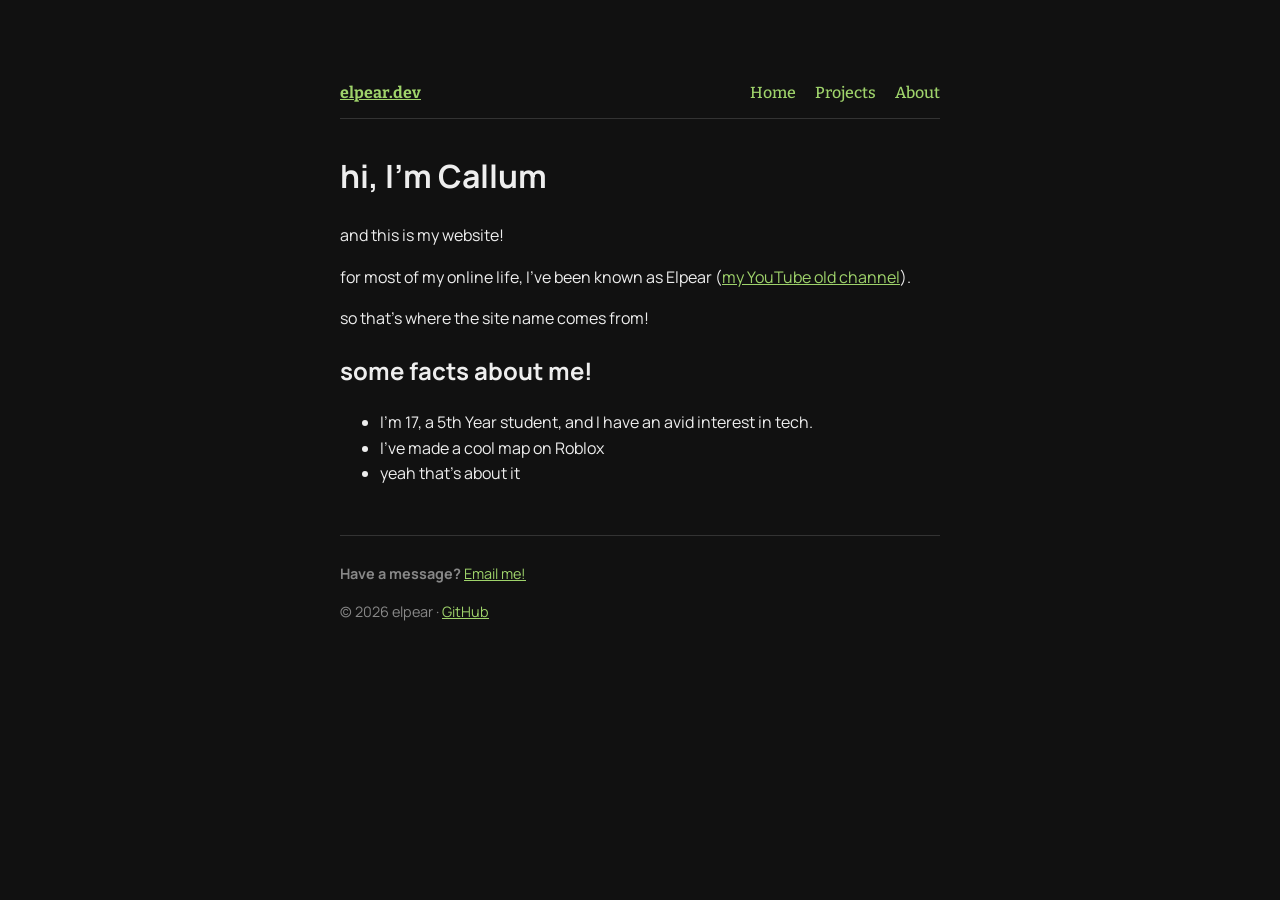
==== about.html @ 27ed844e "about and project pages init" ====
<!DOCTYPE html>
<html lang="en">
<head>
  <meta charset="UTF-8">
  <meta name="viewport" content="width=device-width, initial-scale=1.0">
  <title>elpear</title>

  <link rel="preconnect" href="https://fonts.googleapis.com">
  <link rel="preconnect" href="https://fonts.gstatic.com" crossorigin>
  <link href="https://fonts.googleapis.com/css2?family=Bitter:ital,wght@0,100..900;1,100..900&family=Manrope:wght@200..800&display=swap" rel="stylesheet">
  

  <link rel="stylesheet" href="style.css">
</head>
<body>
  <header>
    <a href="/">elpear.dev</a>
    <nav>
      <a href="/">Home</a>
      <a href="/projects">Projects</a>
      <a href="/about">About</a>
    </nav>
  </header>

  <main>
    <div>
        <h1>hi, I'm Callum</h1>
        <p>and this is my website!</p>
        <p>for most of my online life, I've been known as Elpear (<a href="https://www.youtube.com/@Elpearr">my YouTube old channel</a>).</p>
        <p>so that's where the site name comes from!</p>
    </div>

    <div>
        <h2>some facts about me!</h2>
        <ul>
          <li>I'm 17, a 5th Year student, and I have an avid interest in tech.</li>
          <li>I've made a cool map on Roblox</li> <!-- include link to it when I make project page -->
          <li>yeah that's about it</li>
        </ul>
    </div>
  </main>

  <footer>
    <p><strong>Have a message?</strong> <a href="mailto:hi@elpear.dev">Email me!</a></p>
    <p>© 2026 elpear · <a href="https://github.com/Elpearr">GitHub</a></p>
  </footer>
</body>
</html>
---- style.css ----
.bitterText {
  font-family: "Bitter", serif;
  font-optical-sizing: auto;
  font-weight: 400;
  font-style: normal;
}

body {
  font-family: "Manrope", sans-serif;
  background: #111;
  color: #eee;
  max-width: 600px;
  margin: 80px auto;
  padding: 0 20px;
  line-height: 1.6;
}

a {
  color: #9fd36b;
}

header {
  font-family: "Bitter", serif;
  font-weight: 700;
  display: flex;
  justify-content: space-between;
  align-items: center;
  border-bottom: 1px solid #333;
  padding-bottom: 12px;
  margin-bottom: 32px;
}

header nav a {
  font-weight: 500;
}

nav a {
  margin-left: 16px;
  text-decoration: none;
}

nav a:hover {
  text-decoration: underline;
}

footer {
  border-top: 1px solid #333;
  margin-top: 48px;
  padding-top: 12px;
  font-size: 0.9em;
  color: #888;
}
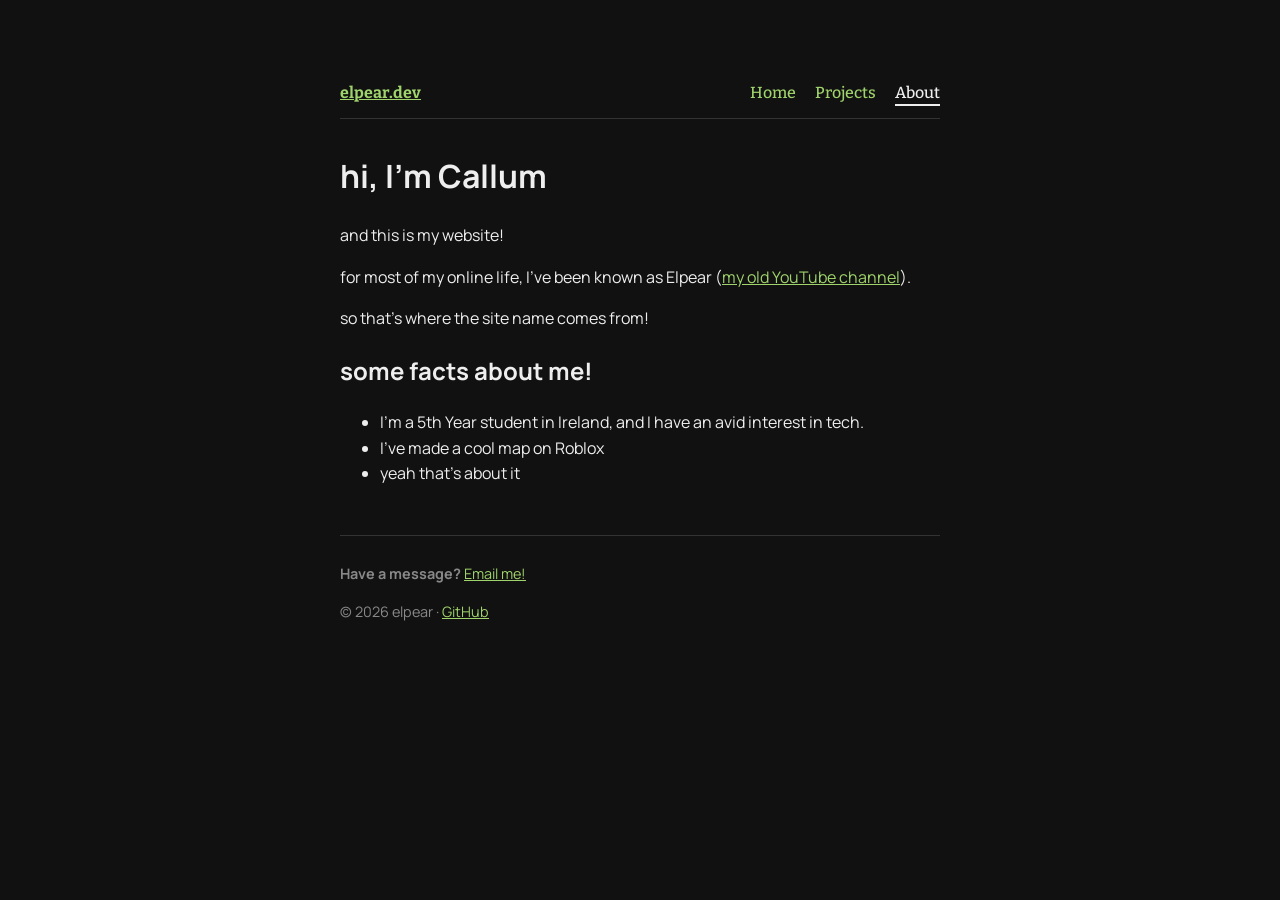
==== commit 3badc785: "css changes, grammar errors, other misc cleanup" ====
--- a/about.html
+++ b/about.html
@@ -3,7 +3,7 @@
 <head>
   <meta charset="UTF-8">
   <meta name="viewport" content="width=device-width, initial-scale=1.0">
-  <title>elpear</title>
+  <title>elpear · about</title>
 
   <link rel="preconnect" href="https://fonts.googleapis.com">
   <link rel="preconnect" href="https://fonts.gstatic.com" crossorigin>
@@ -14,11 +14,11 @@
 </head>
 <body>
   <header>
-    <a href="/">elpear.dev</a>
+    <a href="index.html">elpear.dev</a>
     <nav>
-      <a href="/">Home</a>
-      <a href="/projects">Projects</a>
-      <a href="/about">About</a>
+      <a href="index.html">Home</a>
+      <a href="projects.html">Projects</a>
+      <a href="about.html" class="current">About</a>
     </nav>
   </header>
 
@@ -26,14 +26,14 @@
     <div>
         <h1>hi, I'm Callum</h1>
         <p>and this is my website!</p>
-        <p>for most of my online life, I've been known as Elpear (<a href="https://www.youtube.com/@Elpearr">my YouTube old channel</a>).</p>
+        <p>for most of my online life, I've been known as Elpear (<a href="https://www.youtube.com/@Elpearr">my old YouTube channel</a>).</p>
         <p>so that's where the site name comes from!</p>
     </div>
 
     <div>
         <h2>some facts about me!</h2>
         <ul>
-          <li>I'm 17, a 5th Year student, and I have an avid interest in tech.</li>
+          <li>I'm a 5th Year student in Ireland, and I have an avid interest in tech.</li>
           <li>I've made a cool map on Roblox</li> <!-- include link to it when I make project page -->
           <li>yeah that's about it</li>
         </ul>
--- a/style.css
+++ b/style.css
@@ -39,6 +39,13 @@
   text-decoration: none;
 }
 
+nav a.current {
+    text-decoration: underline;
+    text-decoration-thickness: 2px;
+    text-underline-offset: 6px;
+    color: #eee;
+}
+
 nav a:hover {
   text-decoration: underline;
 }
